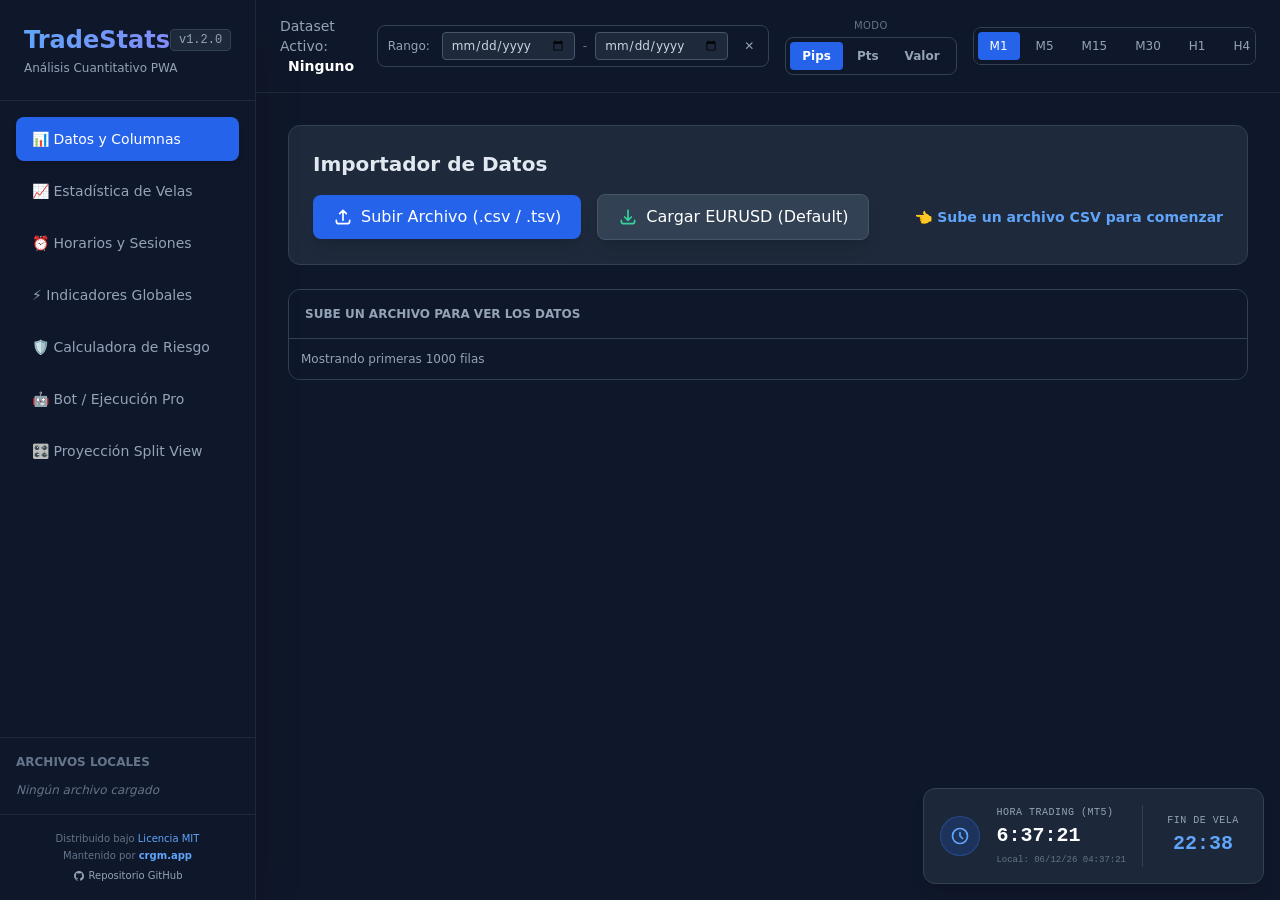
==== index.html @ 065f72a9 "fixing error for install pwa" ====
<!DOCTYPE html>
<html lang="es">

<head>
    <meta charset="UTF-8">
    <meta name="viewport" content="width=device-width, initial-scale=1.0">
    <title>TradeStats Offline Pro</title>
    <!-- Referencias nativas para PWA (para cuando lo alojes en tu servidor) -->
    <link rel="manifest" href="manifest.json">
    <meta name="theme-color" content="#1e293b">

    <!-- Tailwind CSS -->
    <script src="tailwind.config.js?v=7"></script>
    <script src="tailwindcss.js?v=7"></script>
    <link rel="stylesheet" href="style.css">
</head>

<body class="bg-slate-900 text-slate-200 font-sans h-screen flex overflow-hidden">

    <!-- OVERLAY DE CARGA -->
    <div id="loader"
        class="fixed inset-0 bg-slate-900/80 z-50 flex flex-col items-center justify-center backdrop-blur-sm">
        <div class="w-16 h-16 border-4 border-blue-500 border-t-transparent rounded-full animate-spin"></div>
        <p class="mt-4 text-xl font-semibold text-blue-400" id="loader-text">Procesando datos...</p>
    </div>

    <!-- SIDEBAR -->
    <aside class="w-64 bg-slate-850 border-r border-slate-800 flex flex-col hidden md:flex z-20 shadow-2xl">
        <div class="p-6 border-b border-slate-800">
            <div class="flex justify-between items-center">
                <h1
                    class="text-2xl font-bold bg-clip-text text-transparent bg-gradient-to-r from-blue-400 to-indigo-400">
                    TradeStats</h1>
                <span id="app-version-label"
                    class="text-xs font-mono bg-slate-800 text-slate-400 px-2 py-0.5 rounded border border-slate-700 shadow-inner cursor-pointer select-none">v1.2.0</span>
            </div>
            <p class="text-xs text-slate-400 mt-1">Análisis Cuantitativo PWA</p>
            <button id="btn-update-app"
                class="hidden mt-3 w-full bg-emerald-600 hover:bg-emerald-500 text-white text-xs font-bold py-2 px-4 rounded shadow-lg transition-all animate-pulse">
                ✨ ¡Nueva versión disponible! Actualizar
            </button>
        </div>
        <nav class="flex-1 p-4 space-y-2 overflow-y-auto" id="nav-tabs">
            <button data-target="tab-datos"
                class="nav-btn w-full flex items-center gap-3 px-4 py-3 rounded-lg text-sm font-medium transition-all bg-blue-600 text-white shadow-md">
                📊 Datos y Columnas
            </button>
            <button data-target="tab-velas"
                class="nav-btn w-full flex items-center gap-3 px-4 py-3 rounded-lg text-sm font-medium transition-all text-slate-400 hover:bg-slate-800 hover:text-slate-200">
                📈 Estadística de Velas
            </button>
            <button data-target="tab-horarios"
                class="nav-btn w-full flex items-center gap-3 px-4 py-3 rounded-lg text-sm font-medium transition-all text-slate-400 hover:bg-slate-800 hover:text-slate-200">
                ⏰ Horarios y Sesiones
            </button>
            <button data-target="tab-indicadores"
                class="nav-btn w-full flex items-center gap-3 px-4 py-3 rounded-lg text-sm font-medium transition-all text-slate-400 hover:bg-slate-800 hover:text-slate-200">
                ⚡ Indicadores Globales
            </button>
            <button data-target="tab-riesgo"
                class="nav-btn w-full flex items-center gap-3 px-4 py-3 rounded-lg text-sm font-medium transition-all text-slate-400 hover:bg-slate-800 hover:text-slate-200">
                🛡️ Calculadora de Riesgo
            </button>
            <button data-target="tab-bot"
                class="nav-btn w-full flex items-center gap-3 px-4 py-3 rounded-lg text-sm font-medium transition-all text-slate-400 hover:bg-slate-800 hover:text-slate-200">
                🤖 Bot / Ejecución Pro
            </button>
            <button data-target="tab-split"
                class="nav-btn w-full flex items-center gap-3 px-4 py-3 rounded-lg text-sm font-medium transition-all text-slate-400 hover:bg-slate-800 hover:text-slate-200">
                🎛️ Proyección Split View
            </button>
        </nav>

        <!-- Archivos Guardados (IndexedDB) -->
        <div class="p-4 border-t border-slate-800">
            <h3 class="text-xs uppercase text-slate-500 font-bold mb-3">Archivos Locales</h3>
            <ul id="saved-files-list" class="space-y-2 text-sm max-h-32 overflow-y-auto">
                <li class="text-slate-500 italic text-xs">Ningún archivo cargado</li>
            </ul>
        </div>
        
        <!-- Footer / Licencia -->
        <div class="p-4 border-t border-slate-800 text-[10px] text-slate-500 text-center leading-relaxed mt-auto">
            <p>Distribuido bajo <a href="#" onclick="document.getElementById('license-modal').classList.remove('hidden')" class="text-blue-400 hover:underline">Licencia MIT</a></p>
            <p>Mantenido por <a href="https://crgm.app" target="_blank" class="text-blue-400 font-semibold hover:underline">crgm.app</a></p>
            <p class="mt-1"><a href="https://github.com/robindanilo2218/trd_crgm" target="_blank" class="text-slate-400 hover:text-white flex items-center justify-center gap-1 transition-colors"><svg class="w-3 h-3" fill="currentColor" viewBox="0 0 24 24"><path fill-rule="evenodd" d="M12 2C6.477 2 2 6.484 2 12.017c0 4.425 2.865 8.18 6.839 9.504.5.092.682-.217.682-.483 0-.237-.008-.868-.013-1.703-2.782.605-3.369-1.343-3.369-1.343-.454-1.158-1.11-1.466-1.11-1.466-.908-.62.069-.608.069-.608 1.003.07 1.531 1.032 1.531 1.032.892 1.53 2.341 1.088 2.91.832.092-.647.35-1.088.636-1.338-2.22-.253-4.555-1.113-4.555-4.951 0-1.093.39-1.988 1.029-2.688-.103-.253-.446-1.272.098-2.65 0 0 .84-.27 2.75 1.026A9.564 9.564 0 0112 6.844c.85.004 1.705.115 2.504.337 1.909-1.296 2.747-1.027 2.747-1.027.546 1.379.202 2.398.1 2.651.64.7 1.028 1.595 1.028 2.688 0 3.848-2.339 4.695-4.566 4.943.359.309.678.92.678 1.855 0 1.338-.012 2.419-.012 2.747 0 .268.18.58.688.482A10.019 10.019 0 0022 12.017C22 6.484 17.522 2 12 2z" clip-rule="evenodd"></path></svg> Repositorio GitHub</a></p>
        </div>
    </aside>

    <!-- ÁREA PRINCIPAL -->
    <main class="flex-1 flex flex-col h-full overflow-hidden relative">

        <!-- HEADER (Filtro Global) -->
        <header
            class="bg-slate-850 border-b border-slate-800 px-6 py-4 flex flex-col sm:flex-row justify-between items-center gap-4 z-10">
            <div class="flex items-center gap-4 w-full sm:w-auto">
                <!-- Botón Menú Móvil -->
                <button class="md:hidden text-slate-400 hover:text-white"
                    onclick="document.querySelector('aside').classList.toggle('hidden')">
                    <svg class="w-6 h-6" fill="none" stroke="currentColor" viewBox="0 0 24 24">
                        <path stroke-linecap="round" stroke-linejoin="round" stroke-width="2"
                            d="M4 6h16M4 12h16M4 18h16"></path>
                    </svg>
                </button>
                <div class="text-sm">
                    <span class="text-slate-400">Dataset Activo:</span>
                    <span id="active-dataset-name" class="font-bold text-white ml-2">Ninguno</span>
                </div>
            </div>

            <!-- Date Range Filter & Availability Container -->
            <div class="flex flex-col items-end gap-1 w-full sm:w-auto">
                <div
                    class="flex items-center gap-2 text-xs bg-slate-900 p-1.5 rounded-lg border border-slate-700 w-full sm:w-auto overflow-x-auto">
                    <span class="text-slate-400 px-1 hidden lg:inline">Rango:</span>
                    <input type="date" id="date-start"
                        class="bg-slate-800 border border-slate-600 rounded text-slate-300 px-2 py-1 outline-none focus:border-blue-500">
                    <span class="text-slate-500">-</span>
                    <input type="date" id="date-end"
                        class="bg-slate-800 border border-slate-600 rounded text-slate-300 px-2 py-1 outline-none focus:border-blue-500">
                    <button id="btn-date-clear" class="text-slate-400 hover:text-red-400 px-2 transition-colors"
                        title="Limpiar filtro">✕</button>
                </div>
                <div id="data-availability" class="text-[10px] text-slate-500 hidden">
                    Datos: <span id="data-avail-start" class="font-medium text-slate-400">...</span> al <span
                        id="data-avail-end" class="font-medium text-slate-400">...</span>
                </div>
            </div>

            <!-- Display Mode Selector -->
            <div class="flex flex-col items-center gap-1">
                <span class="text-[10px] text-slate-500 uppercase tracking-wider">Modo</span>
                <div class="flex gap-0.5 bg-slate-900 p-1 rounded-lg border border-slate-700" id="display-mode-group">
                    <button id="mode-pips"
                        class="display-mode-btn px-3 py-1.5 rounded text-xs font-bold bg-blue-600 text-white transition-all"
                        data-mode="pips" title="Pips (movimiento estándar)">Pips</button>
                    <button id="mode-points"
                        class="display-mode-btn px-3 py-1.5 rounded text-xs font-bold text-slate-400 hover:text-white hover:bg-slate-800 transition-all"
                        data-mode="points" title="Puntos (1/10 de pip)">Pts</button>
                    <button id="mode-value"
                        class="display-mode-btn px-3 py-1.5 rounded text-xs font-bold text-slate-400 hover:text-white hover:bg-slate-800 transition-all"
                        data-mode="value" title="Valor de precio real (0.00000)">Valor</button>
                </div>
            </div>

            <div class="flex gap-1 bg-slate-900 p-1 rounded-lg border border-slate-700 overflow-x-auto max-w-full">
                <button class="time-filter-btn px-3 py-1.5 rounded text-xs font-medium bg-blue-600 text-white shrink-0"
                    data-tf="M1">M1</button>
                <button
                    class="time-filter-btn px-3 py-1.5 rounded text-xs font-medium text-slate-400 hover:text-white hover:bg-slate-800 shrink-0"
                    data-tf="M5">M5</button>
                <button
                    class="time-filter-btn px-3 py-1.5 rounded text-xs font-medium text-slate-400 hover:text-white hover:bg-slate-800 shrink-0"
                    data-tf="M15">M15</button>
                <button
                    class="time-filter-btn px-3 py-1.5 rounded text-xs font-medium text-slate-400 hover:text-white hover:bg-slate-800 shrink-0"
                    data-tf="M30">M30</button>
                <button
                    class="time-filter-btn px-3 py-1.5 rounded text-xs font-medium text-slate-400 hover:text-white hover:bg-slate-800 shrink-0"
                    data-tf="H1">H1</button>
                <button
                    class="time-filter-btn px-3 py-1.5 rounded text-xs font-medium text-slate-400 hover:text-white hover:bg-slate-800 shrink-0"
                    data-tf="H4">H4</button>
                <button
                    class="time-filter-btn px-3 py-1.5 rounded text-xs font-medium text-slate-400 hover:text-white hover:bg-slate-800 shrink-0"
                    data-tf="H6">H6</button>
                <button
                    class="time-filter-btn px-3 py-1.5 rounded text-xs font-medium text-slate-400 hover:text-white hover:bg-slate-800 shrink-0"
                    data-tf="H12">H12</button>
                <button
                    class="time-filter-btn px-3 py-1.5 rounded text-xs font-medium text-slate-400 hover:text-white hover:bg-slate-800 shrink-0"
                    data-tf="D1">D1</button>
                <button
                    class="time-filter-btn px-3 py-1.5 rounded text-xs font-medium text-slate-400 hover:text-white hover:bg-slate-800 shrink-0"
                    data-tf="W1">W1</button>
                <button
                    class="time-filter-btn px-3 py-1.5 rounded text-xs font-medium text-slate-400 hover:text-white hover:bg-slate-800 shrink-0"
                    data-tf="MN">MN</button>
                <button
                    class="time-filter-btn px-3 py-1.5 rounded text-xs font-medium text-slate-400 hover:text-white hover:bg-slate-800 shrink-0"
                    data-tf="Y1">1A</button>
                <button
                    class="time-filter-btn px-3 py-1.5 rounded text-xs font-medium text-slate-400 hover:text-white hover:bg-slate-800 shrink-0"
                    data-tf="ALL">TODO</button>
            </div>
        </header>

        <!-- PESTAÑAS (Contenido) -->
        <div class="flex-1 overflow-y-auto p-4 md:p-8 relative">

            <!-- Pestaña 1: DATOS Y COLUMNAS -->
            <div id="tab-datos" class="tab-content active h-full flex flex-col">
                <div class="bg-slate-800 border border-slate-700 rounded-xl p-6 mb-6 shrink-0">
                    <h2 class="text-xl font-bold mb-4">Importador de Datos</h2>
                    <div class="flex flex-wrap gap-4 items-center">
                        <label
                            class="bg-blue-600 hover:bg-blue-500 text-white px-5 py-2.5 rounded-lg cursor-pointer transition shadow-lg font-medium flex items-center gap-2">
                            <svg class="w-5 h-5" fill="none" stroke="currentColor" viewBox="0 0 24 24">
                                <path stroke-linecap="round" stroke-linejoin="round" stroke-width="2"
                                    d="M4 16v1a3 3 0 003 3h10a3 3 0 003-3v-1m-4-8l-4-4m0 0L8 8m4-4v12"></path>
                            </svg>
                            Subir Archivo (.csv / .tsv)
                            <input type="file" id="file-input" accept=".csv,.tsv,.txt" class="hidden">
                        </label>
                        <button id="btn-load-default"
                            class="bg-slate-700 hover:bg-slate-600 border border-slate-600 text-white px-5 py-2.5 rounded-lg cursor-pointer transition shadow-lg font-medium flex items-center gap-2">
                            <svg class="w-5 h-5 text-emerald-400" fill="none" stroke="currentColor" viewBox="0 0 24 24">
                                <path stroke-linecap="round" stroke-linejoin="round" stroke-width="2" d="M4 16v1a3 3 0 003 3h10a3 3 0 003-3v-1m-4-4l-4 4m0 0l-4-4m4 4V4"></path>
                            </svg>
                            Cargar EURUSD (Default)
                        </button>
                        <button id="btn-add-calc"
                            class="bg-indigo-600 hover:bg-indigo-500 text-white px-5 py-2.5 rounded-lg font-medium hidden">
                            + Agregar Columna Calculada
                        </button>
                        <p class="text-sm font-semibold text-blue-400 ml-auto animate-pulse" id="data-status">👈 Sube un
                            archivo CSV para comenzar</p>
                    </div>
                </div>

                <!-- Tabla de Datos -->
                <div class="flex-1 bg-slate-800 border border-slate-700 rounded-xl overflow-hidden flex flex-col">
                    <div class="overflow-auto flex-1 p-0">
                        <table class="w-full text-left text-sm text-slate-300 whitespace-nowrap" id="data-table">
                            <thead class="text-xs uppercase bg-slate-900 text-slate-400 sticky top-0 shadow-md z-10"
                                id="table-head">
                                <tr>
                                    <th class="p-4">Sube un archivo para ver los datos</th>
                                </tr>
                            </thead>
                            <tbody id="table-body" class="divide-y divide-slate-700/50">
                                <!-- Filas dinámicas -->
                            </tbody>
                        </table>
                    </div>
                    <div
                        class="bg-slate-900 border-t border-slate-700 p-3 flex justify-between items-center text-xs text-slate-400">
                        <span id="pagination-info">Mostrando primeras 1000 filas</span>
                    </div>
                </div>
            </div>

            <!-- Pestaña 2: ESTADÍSTICA DE VELAS -->
            <div id="tab-velas" class="tab-content">
                <div class="grid grid-cols-1 lg:grid-cols-2 gap-6" id="velas-container">
                    <!-- Renderizado desde JS -->
                </div>
            </div>

            <!-- Pestaña 3: HORARIOS -->
            <div id="tab-horarios" class="tab-content">
                <div class="bg-slate-800 rounded-xl border border-slate-700 shadow-lg p-6">
                    <h3 class="text-lg font-bold text-white mb-2">Comportamiento por Horario del Día</h3>
                    <p class="text-sm text-slate-400 mb-6">Estadística completa de los movimientos (en pips) agrupada
                        por horas de cotización.</p>
                    <div class="overflow-x-auto rounded-lg border border-slate-700">
                        <table class="w-full text-left text-sm text-slate-300 whitespace-nowrap">
                            <thead class="text-xs uppercase bg-slate-900 text-slate-400">
                                <tr>
                                    <th class="px-4 py-3">Hora</th>
                                    <th class="px-4 py-3">Promedio</th>
                                    <th class="px-4 py-3">Moda</th>
                                    <th class="px-4 py-3">Mínimo</th>
                                    <th class="px-4 py-3">Q1 (25%)</th>
                                    <th class="px-4 py-3">Mediana</th>
                                    <th class="px-4 py-3">Q3 (75%)</th>
                                    <th class="px-4 py-3">Máximo</th>
                                </tr>
                            </thead>
                            <tbody id="hours-body" class="divide-y divide-slate-700/50">
                                <!-- Filas JS -->
                            </tbody>
                        </table>
                    </div>
                </div>
            </div>

            <!-- Pestaña 4: INDICADORES -->
            <div id="tab-indicadores" class="tab-content">
                <div class="flex flex-wrap gap-4 mb-6 bg-slate-800 p-4 rounded-xl border border-slate-700">
                    <div>
                        <label class="text-xs text-slate-400 block mb-1">Período RSI</label>
                        <input type="number" id="input-rsi" value="14"
                            class="bg-slate-900 border border-slate-600 rounded px-3 py-1.5 text-white w-24">
                    </div>
                    <div>
                        <label class="text-xs text-slate-400 block mb-1">Período ATR</label>
                        <input type="number" id="input-atr" value="14"
                            class="bg-slate-900 border border-slate-600 rounded px-3 py-1.5 text-white w-24">
                    </div>
                    <div class="flex items-end">
                        <button id="btn-recalc-ind"
                            class="bg-blue-600 hover:bg-blue-500 text-white px-4 py-1.5 rounded">Recalcular</button>
                    </div>
                </div>

                <div class="grid grid-cols-1 md:grid-cols-3 gap-6" id="indicadores-container">
                    <!-- Renderizado desde JS -->
                </div>
            </div>

            <!-- Pestaña 5: CALCULADORA -->
            <div id="tab-riesgo" class="tab-content">
                <div class="bg-slate-800 rounded-xl border border-slate-700 p-6">
                    <h3 class="text-xl font-bold text-white mb-2">Calculadora de Riesgo</h3>
                    <p class="text-sm text-slate-400 mb-5">
                        Fórmula base: <span class="font-mono text-blue-300">Pérdida = Lotes × SL (pips) ×
                            Valor/pip</span>
                    </p>

                    <!-- Parámetros base -->
                    <div
                        class="grid grid-cols-2 lg:grid-cols-4 gap-4 mb-5 p-4 bg-slate-900 rounded-xl border border-slate-700">
                        <div>
                            <label class="block text-xs text-slate-400 mb-1">💰 Capital ($)</label>
                            <input type="number" id="risk-balance" value="1000"
                                class="w-full bg-slate-800 border border-slate-600 rounded-lg px-3 py-2 text-white text-sm focus:border-blue-500 outline-none transition-colors">
                        </div>
                        <div>
                            <label class="block text-xs text-slate-400 mb-1">⚠️ Riesgo (%)</label>
                            <input type="number" id="risk-percent" value="1" step="0.1" min="0.01"
                                class="w-full bg-slate-800 border border-slate-600 rounded-lg px-3 py-2 text-white text-sm focus:border-blue-500 outline-none transition-colors">
                        </div>
                        <div>
                            <label class="block text-xs text-slate-400 mb-1">💲 Valor Pip / Lote ($)
                                <span class="text-slate-600 ml-1 cursor-help"
                                    title="EURUSD ≈ $10. Ajusta según broker.">ⓘ</span>
                            </label>
                            <input type="number" id="risk-pip-value" value="10" step="0.01" min="0.001"
                                class="w-full bg-slate-800 border border-slate-600 rounded-lg px-3 py-2 text-white text-sm focus:border-blue-500 outline-none transition-colors">
                        </div>
                        <div>
                            <label class="block text-xs text-slate-400 mb-1">⚖️ Apalancamiento
                                <span class="text-slate-600 ml-1 cursor-help"
                                    title="Ejemplo: 100 para 1:100. Se usa para estimar el margen requerido asumiendo 1 Lote = 100k unid.">ⓘ</span>
                            </label>
                            <div class="flex items-center">
                                <span
                                    class="bg-slate-800 border border-slate-600 border-r-0 rounded-l-lg px-3 py-2 text-slate-400 text-sm">1:</span>
                                <input type="number" id="risk-leverage" value="100" step="1" min="1"
                                    class="w-full bg-slate-800 border border-slate-600 rounded-r-lg px-3 py-2 text-white text-sm focus:border-blue-500 outline-none transition-colors">
                            </div>
                        </div>
                    </div>

                    <!-- Dinero en riesgo -->
                    <div
                        class="mb-5 p-4 bg-red-950/40 border border-red-800/50 rounded-xl flex items-center justify-between">
                        <div>
                            <div class="text-xs text-slate-400 mb-1">Dinero en Riesgo</div>
                            <div class="text-3xl font-bold text-red-400 font-mono" id="risk-money">$10.00</div>
                        </div>
                        <div class="text-right text-xs text-slate-500">
                            <div>Capital × Riesgo%</div>
                            <div id="risk-formula-hint" class="font-mono text-slate-600 mt-1">1000 × 1% = $10</div>
                        </div>
                    </div>

                    <!-- Toggle de modo de cálculo -->
                    <div class="flex mb-6 bg-slate-900 p-1 rounded-lg border border-slate-700 w-fit gap-0.5">
                        <button id="calc-mode-sl-to-lots"
                            class="calc-mode-btn px-4 py-2 rounded text-sm font-semibold bg-blue-600 text-white transition-all">
                            📐 SL → Lotaje
                        </button>
                        <button id="calc-mode-lots-to-sl"
                            class="calc-mode-btn px-4 py-2 rounded text-sm font-semibold text-slate-400 hover:text-white hover:bg-slate-800 transition-all">
                            🔁 Lotaje → SL Máximo
                        </button>
                    </div>

                    <div class="grid grid-cols-1 md:grid-cols-2 gap-8">
                        <!-- Columna izquierda: entradas -->
                        <div class="space-y-5">

                            <!-- MODO A: SL → Lotes -->
                            <div id="calc-panel-sl-to-lots">
                                <div class="mb-4">
                                    <label class="block text-sm text-slate-400 mb-1">Estrategia de Stop Loss</label>
                                    <select id="risk-strategy"
                                        class="w-full bg-slate-900 border border-slate-600 rounded-lg px-4 py-2 text-white outline-none focus:border-blue-500 transition-colors text-sm">
                                        <option value="vela">Basado en una Vela Específica</option>
                                        <option value="manual">Entrada Manual</option>
                                        <optgroup label="Datos Globales (Estadística de Velas)">
                                            <option value="pos_q1">Q1 (25%) Alcista</option>
                                            <option value="pos_q2">Mediana Alcista</option>
                                            <option value="pos_q3">Q3 (75%) Alcista</option>
                                            <option value="neg_q1">Q1 (25%) Bajista</option>
                                            <option value="neg_q2">Mediana Bajista</option>
                                            <option value="neg_q3">Q3 (75%) Bajista</option>
                                        </optgroup>
                                        <optgroup label="Indicadores">
                                            <option value="atr">Volatilidad General (ATR Actual)</option>
                                        </optgroup>
                                    </select>
                                </div>

                                <!-- Slider de vela -->
                                <div id="slider-container" class="mb-4">
                                    <label class="block text-sm text-slate-400 mb-1">Seleccionar Vela Histórica
                                        (Índice)</label>
                                    <input type="range" id="risk-candle-idx" min="0" max="0" value="0"
                                        class="w-full accent-blue-500">
                                    <div class="text-xs text-slate-500 flex justify-between mt-1">
                                        <span>Más antigua</span>
                                        <span id="risk-candle-label">Vela #0</span>
                                    </div>
                                </div>

                                <div>
                                    <label class="block text-sm text-slate-400 mb-1">Stop Loss (<span
                                            id="sl-mode-label">Pips</span>)</label>
                                    <input type="number" id="risk-sl" value="0" step="0.1"
                                        class="w-full bg-slate-900 border border-slate-600 rounded-lg px-4 py-2 text-blue-400 font-mono text-lg focus:border-blue-500 outline-none transition-colors">
                                    <p class="text-xs text-slate-500 mt-1" id="sl-pips-equiv"></p>
                                </div>
                            </div>

                            <!-- MODO B: Lotes → SL máximo -->
                            <div id="calc-panel-lots-to-sl" class="hidden">
                                <label class="block text-sm text-slate-400 mb-1">Lotaje a Operar</label>
                                <input type="number" id="risk-lots-input" value="1.00" step="0.01" min="0.001"
                                    class="w-full bg-slate-900 border border-slate-600 rounded-lg px-4 py-2 text-green-400 font-mono text-lg focus:border-blue-500 outline-none transition-colors">
                                <p class="text-xs text-slate-500 mt-1">Ingresa el lotaje deseado → se calculará cuántos
                                    pips de SL puedes permitirte.</p>
                            </div>
                        </div>

                        <!-- Columna derecha: resultado -->
                        <div
                            class="bg-slate-900 rounded-xl p-6 border border-slate-700 flex flex-col justify-center gap-5">

                            <!-- RESULTADO A: Lotaje -->
                            <div id="result-lots-panel" class="text-center">
                                <div class="text-xs text-slate-500 uppercase tracking-wider mb-1">Lotaje a Operar</div>
                                <div class="text-6xl font-black text-green-400 drop-shadow-[0_0_20px_rgba(74,222,128,0.3)] font-mono"
                                    id="risk-lots">0.00</div>
                                <p class="text-xs text-slate-500 mt-2" id="risk-lots-hint"></p>
                            </div>

                            <!-- RESULTADO B: SL máximo -->
                            <div id="result-sl-panel" class="text-center hidden">
                                <div class="text-xs text-slate-500 uppercase tracking-wider mb-1">SL Máximo Permitido
                                </div>
                                <div class="text-5xl font-black text-blue-400 drop-shadow-[0_0_20px_rgba(96,165,250,0.3)] font-mono"
                                    id="risk-max-sl">0.0</div>
                                <div class="text-sm text-slate-500 mt-1" id="risk-max-sl-unit">pips</div>
                                <p class="text-xs text-slate-600 mt-2" id="risk-max-sl-hint"></p>
                            </div>

                            <!-- Proyección de Take Profit / Ratio RR -->
                            <div class="border-t border-slate-700 pt-5">
                                <h4 class="text-slate-300 font-semibold mb-3 text-sm flex items-center gap-2">
                                    <svg class="w-4 h-4 text-emerald-400" fill="none" stroke="currentColor"
                                        viewBox="0 0 24 24">
                                        <path stroke-linecap="round" stroke-linejoin="round" stroke-width="2"
                                            d="M13 7h8m0 0v8m0-8l-8 8-4-4-6 6"></path>
                                    </svg>
                                    Proyección de Beneficio (Take Profit)
                                </h4>
                                <div class="grid grid-cols-2 gap-4 mb-4">
                                    <div>
                                        <label class="block text-xs text-slate-400 mb-1">Ratio (R:R)</label>
                                        <div class="flex items-center">
                                            <span
                                                class="bg-slate-800 border border-slate-600 border-r-0 rounded-l-lg px-2 py-1.5 text-slate-400 text-sm">1:</span>
                                            <input type="number" id="risk-rr-input" value="2" step="0.1" min="0.1"
                                                class="w-full bg-slate-900 border border-slate-600 rounded-r-lg px-2 py-1.5 text-emerald-400 font-mono text-sm focus:border-emerald-500 outline-none transition-colors">
                                        </div>
                                    </div>
                                    <div>
                                        <label class="block text-xs text-slate-400 mb-1">Take Profit (<span
                                                id="tp-mode-label">Pips</span>)</label>
                                        <input type="number" id="risk-tp-input" value="0" step="0.1" min="0.1"
                                            class="w-full bg-slate-900 border border-slate-600 rounded-lg px-3 py-1.5 text-emerald-400 font-mono text-sm focus:border-emerald-500 outline-none transition-colors">
                                    </div>
                                </div>
                                <div class="bg-emerald-950/30 border border-emerald-800/30 rounded-lg p-3 text-center">
                                    <div class="text-xs text-slate-500 mb-1">Beneficio Proyectado ($)</div>
                                    <div class="text-2xl font-bold text-emerald-400 font-mono" id="risk-profit-money">
                                        $0.00</div>
                                </div>
                            </div>

                            <!-- Verificación -->
                            <div class="border-t border-slate-700 pt-4 space-y-2 text-sm">
                                <div class="flex justify-between text-slate-400">
                                    <span>Pérdida si toca SL:</span>
                                    <span class="font-mono text-red-400" id="verify-loss">$0.00</span>
                                </div>
                                <div class="flex justify-between text-slate-400">
                                    <span>Margen requerido (aprox):</span>
                                    <span class="font-mono text-yellow-400" id="verify-margin">$0.00</span>
                                </div>
                                <div class="flex justify-between text-slate-400">
                                    <span>% de pérdida sobre capital:</span>
                                    <span class="font-mono" id="verify-pct">0.00%</span>
                                </div>
                                <div class="text-xs font-mono bg-slate-800 rounded p-2 text-slate-500 mt-2 leading-relaxed"
                                    id="verify-formula">
                                    Lotes × SL × Valor/pip = Pérdida
                                </div>
                            </div>
                        </div>
                    </div>
                </div>
            </div>

            <!-- Pestaña 6: BOT / EJECUCIÓN PRO -->
            <div id="tab-bot" class="tab-content">
                <div class="bg-slate-800 rounded-xl border border-slate-700 p-6">
                    <h3 class="text-xl font-bold text-white mb-2">Terminal de Ejecución Pro</h3>
                    <p class="text-sm text-slate-400 mb-5">
                        Ejecuta operaciones utilizando los parámetros exactos calculados en la Calculadora de Riesgo.
                    </p>

                    <div
                        class="bg-slate-900 border border-slate-700 rounded-xl p-6 mb-6 flex flex-col lg:flex-row gap-6 items-center justify-between">
                        <div class="grid grid-cols-2 lg:grid-cols-5 gap-4 w-full">
                            <div>
                                <div class="text-xs text-slate-400 uppercase tracking-wider mb-1">Activo</div>
                                <div class="text-xl font-bold text-white">EUR/USD</div>
                            </div>
                            <div>
                                <div class="text-xs text-slate-400 uppercase tracking-wider mb-1">Lotes a Abrir</div>
                                <div class="text-xl font-bold text-blue-400 font-mono" id="bot-display-lots">0.00</div>
                            </div>
                            <div>
                                <div class="text-xs text-slate-400 uppercase tracking-wider mb-1">Stop Loss</div>
                                <div class="text-xl text-red-400 font-mono" id="bot-display-sl">0.0 <span
                                        class="text-xs text-slate-500">pips</span></div>
                            </div>
                            <div>
                                <div class="text-xs text-slate-400 uppercase tracking-wider mb-1">Take Profit</div>
                                <div class="text-xl text-emerald-400 font-mono" id="bot-display-tp">0.0 <span
                                        class="text-xs text-slate-500">pips</span></div>
                            </div>
                            <div>
                                <div class="text-xs text-slate-400 uppercase tracking-wider mb-1">Precio Ejecución</div>
                                <input type="number" id="bot-precio-actual" step="0.00001"
                                    class="w-full bg-slate-800 border border-slate-600 rounded px-2 py-1 text-white font-mono text-lg focus:border-blue-500 outline-none transition-colors">
                            </div>
                        </div>
                        <div class="flex flex-col gap-2 w-full lg:w-auto shrink-0">
                            <button id="btnEjecutarBotBuy"
                                class="bg-emerald-600 hover:bg-emerald-500 text-white font-bold py-3 px-6 rounded-lg shadow-lg transition-colors whitespace-nowrap flex items-center justify-center gap-2">
                                <svg class="w-5 h-5" fill="none" stroke="currentColor" viewBox="0 0 24 24">
                                    <path stroke-linecap="round" stroke-linejoin="round" stroke-width="2"
                                        d="M5 10l7-7m0 0l7 7m-7-7v18"></path>
                                </svg>
                                COMPRA (Buy)
                            </button>
                            <button id="btnEjecutarBotSell"
                                class="bg-red-600 hover:bg-red-500 text-white font-bold py-3 px-6 rounded-lg shadow-lg transition-colors whitespace-nowrap flex items-center justify-center gap-2">
                                <svg class="w-5 h-5" fill="none" stroke="currentColor" viewBox="0 0 24 24">
                                    <path stroke-linecap="round" stroke-linejoin="round" stroke-width="2"
                                        d="M19 14l-7 7m0 0l-7-7m7 7V3"></path>
                                </svg>
                                VENTA (Sell)
                            </button>
                        </div>
                    </div>

                    <!-- Terminal -->
                    <div class="bg-black/90 rounded-xl border border-slate-700 p-4 font-mono text-sm h-72 overflow-y-auto"
                        id="bot-consola">
                        <div class="text-slate-500 mb-3">TradeStats Algo Engine v1.0. Conectando... Listo para recibir
                            órdenes.</div>
                    </div>
                </div>
            </div>

            <!-- Pestaña 7: SPLIT VIEW PROYECCIÓN -->
            <div id="tab-split" class="tab-content hidden">
                <div class="flex flex-col h-full gap-4 relative">
                    <!-- Control Bar -->
                    <div
                        class="bg-slate-800 border border-slate-700 rounded-xl p-4 flex flex-wrap items-center justify-center gap-4 z-10 shrink-0">
                        <label for="split-exec-price" class="text-slate-400 text-sm font-medium">Precio base o
                            apertura:</label>
                        <input type="number" id="split-exec-price" step="0.00001" placeholder="Ej. 1.08500"
                            class="bg-slate-900 border border-slate-600 rounded px-3 py-2 text-white font-mono w-32 focus:border-blue-500 outline-none transition-colors">

                        <label for="split-metric" class="text-slate-400 text-sm font-medium ml-2">Métrica:</label>
                        <select id="split-metric"
                            class="bg-slate-900 border border-slate-600 rounded px-2 py-2 text-white text-sm outline-none focus:border-blue-500">
                            <option value="close">Cierre Neto (Open a Close)</option>
                            <option value="max_excursion">A Favor (Open a High / Low)</option>
                            <option value="drawdown">En Contra / Drawdown</option>
                            <option value="close_wicks">Mechas (Close a High / Low)</option>
                        </select>

                        <label for="split-stat" class="text-slate-400 text-sm font-medium ml-2">Base Est.:</label>
                        <select id="split-stat"
                            class="bg-slate-900 border border-slate-600 rounded px-2 py-2 text-white text-sm outline-none focus:border-blue-500">
                            <option value="q1">Q1 (Conservador)</option>
                            <option value="q2">Q2 (Mediana)</option>
                            <option value="avg">Promedio</option>
                            <option value="q3" selected>Q3 (Estándar)</option>
                            <option value="max">Max Extremo</option>
                        </select>

                        <label for="split-group" class="text-slate-400 text-sm font-medium ml-2">Agrupar por:</label>
                        <select id="split-group"
                            class="bg-slate-900 border border-slate-600 rounded px-2 py-2 text-white text-sm outline-none focus:border-blue-500">
                            <option value="hour">Hora del Día</option>
                            <option value="day">Día de la Semana</option>
                            <option value="month">Mes del Año</option>
                        </select>

                        <button id="btn-calc-split"
                            class="bg-blue-600 hover:bg-blue-500 text-white font-bold py-2 px-4 rounded transition-colors shadow flex items-center gap-2">
                            <svg class="w-4 h-4" fill="none" stroke="currentColor" viewBox="0 0 24 24">
                                <path stroke-linecap="round" stroke-linejoin="round" stroke-width="2"
                                    d="M4 4v5h.582m15.356 2A8.001 8.001 0 004.582 9m0 0H9m11 11v-5h-.581m0 0a8.003 8.003 0 01-15.357-2m15.357 2H15">
                                </path>
                            </svg>
                            Calcular Proyección
                        </button>
                    </div>

                    <!-- Split Container -->
                    <div class="flex flex-col md:flex-row gap-4 flex-1 min-h-0">
                        <!-- Panel Buy -->
                        <div
                            class="flex-1 bg-gradient-to-b from-emerald-900/20 to-slate-800 border-t-4 border-emerald-500 rounded-xl p-5 overflow-y-auto border border-slate-700">
                            <h2
                                class="text-emerald-400 font-bold text-lg uppercase tracking-wider mb-4 flex items-center gap-2">
                                <svg class="w-5 h-5" fill="none" stroke="currentColor" viewBox="0 0 24 24">
                                    <path stroke-linecap="round" stroke-linejoin="round" stroke-width="2"
                                        d="M5 10l7-7m0 0l7 7m-7-7v18"></path>
                                </svg>
                                Escenario BUY (Alcista)
                            </h2>
                            <div class="grid grid-cols-1 xl:grid-cols-3 gap-3 mb-6" id="split-buy-stats">
                                <div class="bg-white/5 p-4 rounded-lg text-center border border-white/5">
                                    <span class="block text-xs text-slate-400 mb-1">Esperando datos...</span>
                                    <strong class="text-xl text-white">-</strong>
                                </div>
                            </div>
                            <h3 class="text-sm text-slate-400 mb-3 border-b border-slate-700/50 pb-2">Cuartiles Anidados
                                de Mejores Horas (Análisis Q3)</h3>
                            <div class="flex flex-wrap gap-1 mt-2" id="split-buy-hours">
                            </div>
                        </div>

                        <!-- Panel Sell -->
                        <div
                            class="flex-1 bg-gradient-to-t from-slate-800 to-red-900/20 border-t-4 border-red-500 rounded-xl p-5 overflow-y-auto border border-slate-700">
                            <h2
                                class="text-red-400 font-bold text-lg uppercase tracking-wider mb-4 flex items-center gap-2">
                                <svg class="w-5 h-5" fill="none" stroke="currentColor" viewBox="0 0 24 24">
                                    <path stroke-linecap="round" stroke-linejoin="round" stroke-width="2"
                                        d="M19 14l-7 7m0 0l-7-7m7 7V3"></path>
                                </svg>
                                Escenario SELL (Bajista)
                            </h2>
                            <div class="grid grid-cols-1 xl:grid-cols-3 gap-3 mb-6" id="split-sell-stats">
                                <div class="bg-white/5 p-4 rounded-lg text-center border border-white/5">
                                    <span class="block text-xs text-slate-400 mb-1">Esperando datos...</span>
                                    <strong class="text-xl text-white">-</strong>
                                </div>
                            </div>
                            <h3 class="text-sm text-slate-400 mb-3 border-b border-slate-700/50 pb-2">Cuartiles Anidados
                                de Mejores Horas (Análisis Q3)</h3>
                            <div class="flex flex-wrap gap-1 mt-2" id="split-sell-hours">
                            </div>
                        </div>
                    </div>
                </div>
            </div>

        </div>
    </main>

    <!-- Widget Flotante de Reloj -->
    <div id="floating-clock"
        class="fixed bottom-4 right-4 bg-slate-800/60 md:bg-slate-800/95 border border-slate-700/50 md:border-slate-700 backdrop-blur-md shadow-lg rounded-full md:rounded-xl p-2 md:p-4 flex items-center gap-2 md:gap-4 z-50 transition-all duration-300 cursor-pointer overflow-hidden max-w-[calc(100vw-2rem)] hover:bg-slate-700/80 md:hover:bg-slate-700 md:hover:scale-105">
        
        <!-- Icono siempre visible -->
        <div
            class="w-8 h-8 md:w-10 md:h-10 bg-blue-600/20 rounded-full flex items-center justify-center border border-blue-500/30 shrink-0">
            <svg class="w-4 h-4 md:w-5 md:h-5 text-blue-400" fill="none" stroke="currentColor" viewBox="0 0 24 24">
                <path stroke-linecap="round" stroke-linejoin="round" stroke-width="2"
                    d="M12 8v4l3 3m6-3a9 9 0 11-18 0 9 9 0 0118 0z"></path>
            </svg>
        </div>
        
        <!-- Vista minimalista en móvil (Visible por defecto, oculto en md o cuando está expandido) -->
        <div id="clock-mini" class="md:hidden pr-3 font-mono font-bold text-[11px] flex items-center gap-2 text-slate-300">
            <span id="mini-mt5" class="opacity-80">--:--</span>
            <span class="opacity-40">|</span>
            <span id="mini-left" class="text-blue-400">--:--</span>
        </div>

        <!-- Contenido detallado (Oculto en móvil por defecto, visible en md) -->
        <div id="clock-details" class="flex items-center gap-3 md:gap-4 hidden md:flex opacity-0 md:opacity-100 transition-opacity duration-300 pr-2">
            <div class="flex flex-col border-r border-slate-600/50 pr-3 md:pr-4">
                <div class="text-[9px] md:text-[10px] text-slate-400 font-mono tracking-wider mb-0.5 whitespace-nowrap">HORA TRADING (MT5)</div>
                <div id="clock-mt5-time" class="text-white font-mono font-bold text-lg md:text-xl leading-none">--:--:--</div>
                <div id="clock-local-time" class="text-[8px] md:text-[9px] text-slate-500 font-mono mt-1 whitespace-nowrap">Local: --/--/-- --:--</div>
            </div>
            <div class="flex flex-col pl-1 md:pl-2 min-w-[60px] md:min-w-[80px]">
                <div class="text-[9px] md:text-[10px] text-slate-400 font-mono tracking-wider mb-0.5 text-center whitespace-nowrap">FIN DE VELA</div>
                <div id="clock-time-left" class="text-blue-400 font-mono font-bold text-lg md:text-xl leading-none text-center">--:--
                </div>
            </div>
        </div>
    </div>

    <!-- MODAL LICENCIA MIT -->
    <div id="license-modal" class="fixed inset-0 bg-slate-900/80 z-[100] hidden flex items-center justify-center backdrop-blur-sm p-4">
        <div class="bg-slate-800 border border-slate-700 rounded-xl shadow-2xl max-w-2xl w-full flex flex-col max-h-[90vh]">
            <div class="p-5 border-b border-slate-700 flex justify-between items-center bg-slate-850 rounded-t-xl">
                <h3 class="text-lg font-bold text-white flex items-center gap-2">
                    <svg class="w-5 h-5 text-blue-400" fill="none" stroke="currentColor" viewBox="0 0 24 24"><path stroke-linecap="round" stroke-linejoin="round" stroke-width="2" d="M9 12h6m-6 4h6m2 5H7a2 2 0 01-2-2V5a2 2 0 012-2h5.586a1 1 0 01.707.293l5.414 5.414a1 1 0 01.293.707V19a2 2 0 01-2 2z"></path></svg>
                    Licencia MIT
                </h3>
                <button onclick="document.getElementById('license-modal').classList.add('hidden')" class="text-slate-400 hover:text-white transition-colors">
                    <svg class="w-6 h-6" fill="none" stroke="currentColor" viewBox="0 0 24 24"><path stroke-linecap="round" stroke-linejoin="round" stroke-width="2" d="M6 18L18 6M6 6l12 12"></path></svg>
                </button>
            </div>
            <div class="p-6 overflow-y-auto font-mono text-sm text-slate-300 leading-relaxed whitespace-pre-wrap">MIT License

Copyright (c) 2026 Robin Gregorio

Permission is hereby granted, free of charge, to any person obtaining a copy
of this software and associated documentation files (the "Software"), to deal
in the Software without restriction, including without limitation the rights
to use, copy, modify, merge, publish, distribute, sublicense, and/or sell
copies of the Software, and to permit persons to whom the Software is
furnished to do so, subject to the following conditions:

The above copyright notice and this permission notice shall be included in all
copies or substantial portions of the Software.

THE SOFTWARE IS PROVIDED "AS IS", WITHOUT WARRANTY OF ANY KIND, EXPRESS OR
IMPLIED, INCLUDING BUT NOT LIMITED TO THE WARRANTIES OF MERCHANTABILITY,
FITNESS FOR A PARTICULAR PURPOSE AND NONINFRINGEMENT. IN NO EVENT SHALL THE
AUTHORS OR COPYRIGHT HOLDERS BE LIABLE FOR ANY CLAIM, DAMAGES OR OTHER
LIABILITY, WHETHER IN AN ACTION OF CONTRACT, TORT OR OTHERWISE, ARISING FROM,
OUT OF OR IN CONNECTION WITH THE SOFTWARE OR THE USE OR OTHER DEALINGS IN THE
SOFTWARE.</div>
            <div class="p-4 border-t border-slate-700 bg-slate-850 rounded-b-xl flex justify-between items-center text-xs">
                <a href="https://opensource.org/licenses/MIT" target="_blank" class="text-blue-400 hover:underline flex items-center gap-1">
                    <svg class="w-4 h-4" fill="none" stroke="currentColor" viewBox="0 0 24 24"><path stroke-linecap="round" stroke-linejoin="round" stroke-width="2" d="M10 6H6a2 2 0 00-2 2v10a2 2 0 002 2h10a2 2 0 002-2v-4M14 4h6m0 0v6m0-6L10 14"></path></svg>
                    Ver definición oficial
                </a>
                <button onclick="document.getElementById('license-modal').classList.add('hidden')" class="bg-blue-600 hover:bg-blue-500 text-white px-4 py-2 rounded transition-colors font-medium">Aceptar</button>
            </div>
        </div>
    </div>

    <!-- Script de Aplicación -->
    <script src="app.js"></script>
</body>

</html>
---- style.css ----
/* Scrollbar personalizado */
        ::-webkit-scrollbar {
            width: 8px;
            height: 8px;
        }

        ::-webkit-scrollbar-track {
            background: #0f172a;
        }

        ::-webkit-scrollbar-thumb {
            background: #334155;
            border-radius: 4px;
        }

        ::-webkit-scrollbar-thumb:hover {
            background: #475569;
        }

        .tab-content {
            display: none;
        }

        .tab-content.active {
            display: block;
            animation: fadeIn 0.3s;
        }

        @keyframes fadeIn {
            from {
                opacity: 0;
            }

            to {
                opacity: 1;
            }
        }

        /* Loading Overlay */
        #loader {
            display: none;
        }

        #loader.active {
            display: flex;
        }
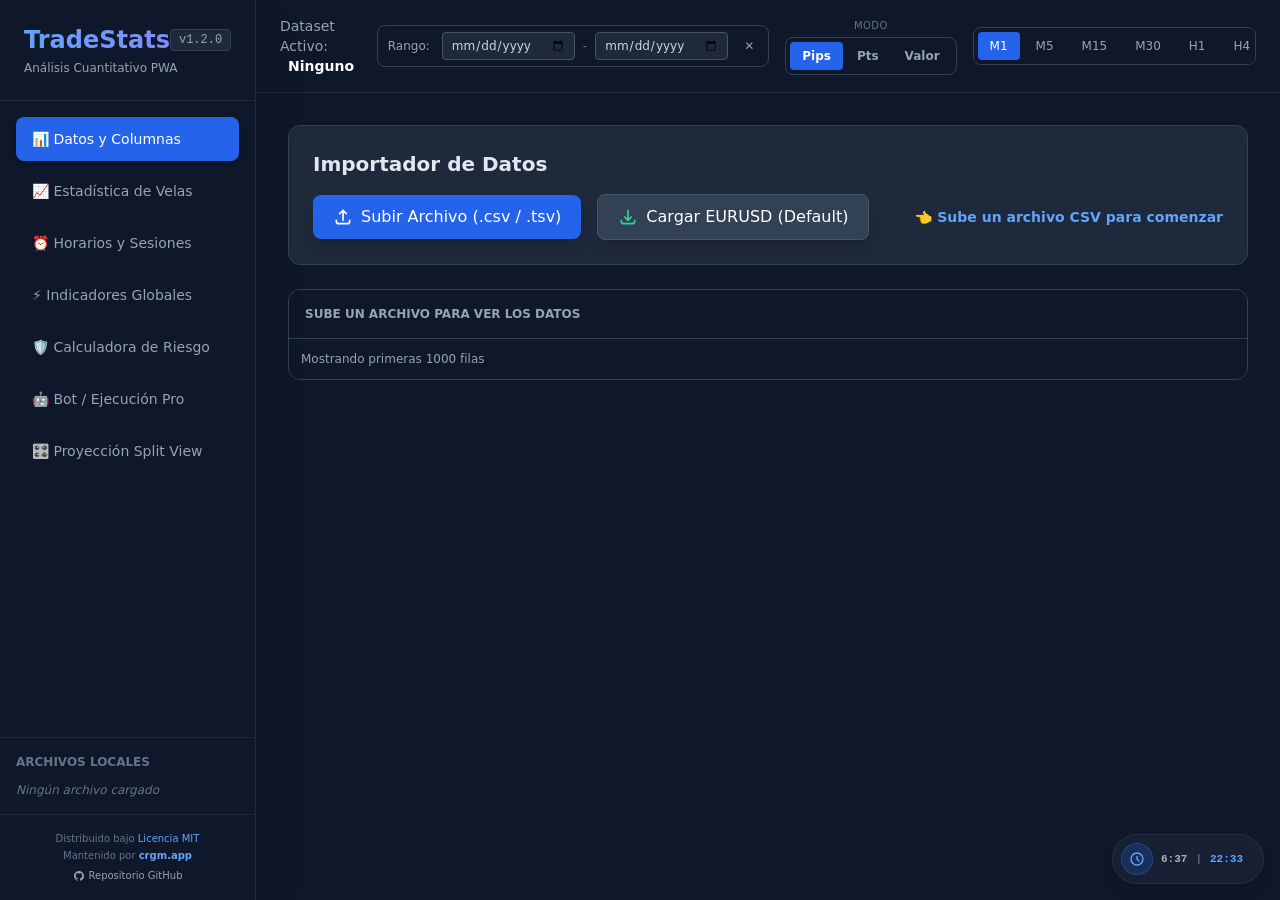
==== commit b26aff64: "update clock view" ====
--- a/index.html
+++ b/index.html
@@ -674,34 +674,34 @@
 
     <!-- Widget Flotante de Reloj -->
     <div id="floating-clock"
-        class="fixed bottom-4 right-4 bg-slate-800/60 md:bg-slate-800/95 border border-slate-700/50 md:border-slate-700 backdrop-blur-md shadow-lg rounded-full md:rounded-xl p-2 md:p-4 flex items-center gap-2 md:gap-4 z-50 transition-all duration-300 cursor-pointer overflow-hidden max-w-[calc(100vw-2rem)] hover:bg-slate-700/80 md:hover:bg-slate-700 md:hover:scale-105">
+        class="fixed bottom-4 right-4 bg-slate-800/60 border border-slate-700/50 backdrop-blur-md shadow-lg rounded-full p-2 flex items-center gap-2 z-50 transition-all duration-300 cursor-pointer overflow-hidden max-w-[calc(100vw-2rem)] hover:bg-slate-700/80">
         
         <!-- Icono siempre visible -->
         <div
-            class="w-8 h-8 md:w-10 md:h-10 bg-blue-600/20 rounded-full flex items-center justify-center border border-blue-500/30 shrink-0">
-            <svg class="w-4 h-4 md:w-5 md:h-5 text-blue-400" fill="none" stroke="currentColor" viewBox="0 0 24 24">
+            class="w-8 h-8 bg-blue-600/20 rounded-full flex items-center justify-center border border-blue-500/30 shrink-0">
+            <svg class="w-4 h-4 text-blue-400" fill="none" stroke="currentColor" viewBox="0 0 24 24">
                 <path stroke-linecap="round" stroke-linejoin="round" stroke-width="2"
                     d="M12 8v4l3 3m6-3a9 9 0 11-18 0 9 9 0 0118 0z"></path>
             </svg>
         </div>
         
-        <!-- Vista minimalista en móvil (Visible por defecto, oculto en md o cuando está expandido) -->
-        <div id="clock-mini" class="md:hidden pr-3 font-mono font-bold text-[11px] flex items-center gap-2 text-slate-300">
+        <!-- Vista minimalista (Visible por defecto, oculto cuando está expandido) -->
+        <div id="clock-mini" class="pr-3 font-mono font-bold text-[11px] flex items-center gap-2 text-slate-300">
             <span id="mini-mt5" class="opacity-80">--:--</span>
             <span class="opacity-40">|</span>
             <span id="mini-left" class="text-blue-400">--:--</span>
         </div>
 
-        <!-- Contenido detallado (Oculto en móvil por defecto, visible en md) -->
-        <div id="clock-details" class="flex items-center gap-3 md:gap-4 hidden md:flex opacity-0 md:opacity-100 transition-opacity duration-300 pr-2">
-            <div class="flex flex-col border-r border-slate-600/50 pr-3 md:pr-4">
-                <div class="text-[9px] md:text-[10px] text-slate-400 font-mono tracking-wider mb-0.5 whitespace-nowrap">HORA TRADING (MT5)</div>
-                <div id="clock-mt5-time" class="text-white font-mono font-bold text-lg md:text-xl leading-none">--:--:--</div>
-                <div id="clock-local-time" class="text-[8px] md:text-[9px] text-slate-500 font-mono mt-1 whitespace-nowrap">Local: --/--/-- --:--</div>
-            </div>
-            <div class="flex flex-col pl-1 md:pl-2 min-w-[60px] md:min-w-[80px]">
-                <div class="text-[9px] md:text-[10px] text-slate-400 font-mono tracking-wider mb-0.5 text-center whitespace-nowrap">FIN DE VELA</div>
-                <div id="clock-time-left" class="text-blue-400 font-mono font-bold text-lg md:text-xl leading-none text-center">--:--
+        <!-- Contenido detallado (Oculto por defecto) -->
+        <div id="clock-details" class="flex items-center gap-3 hidden opacity-0 transition-opacity duration-300 pr-2">
+            <div class="flex flex-col border-r border-slate-600/50 pr-3">
+                <div class="text-[9px] text-slate-400 font-mono tracking-wider mb-0.5 whitespace-nowrap">HORA TRADING (MT5)</div>
+                <div id="clock-mt5-time" class="text-white font-mono font-bold text-lg leading-none">--:--:--</div>
+                <div id="clock-local-time" class="text-[8px] text-slate-500 font-mono mt-1 whitespace-nowrap">Local: --/--/-- --:--</div>
+            </div>
+            <div class="flex flex-col pl-1 min-w-[60px]">
+                <div class="text-[9px] text-slate-400 font-mono tracking-wider mb-0.5 text-center whitespace-nowrap">FIN DE VELA</div>
+                <div id="clock-time-left" class="text-blue-400 font-mono font-bold text-lg leading-none text-center">--:--
                 </div>
             </div>
         </div>
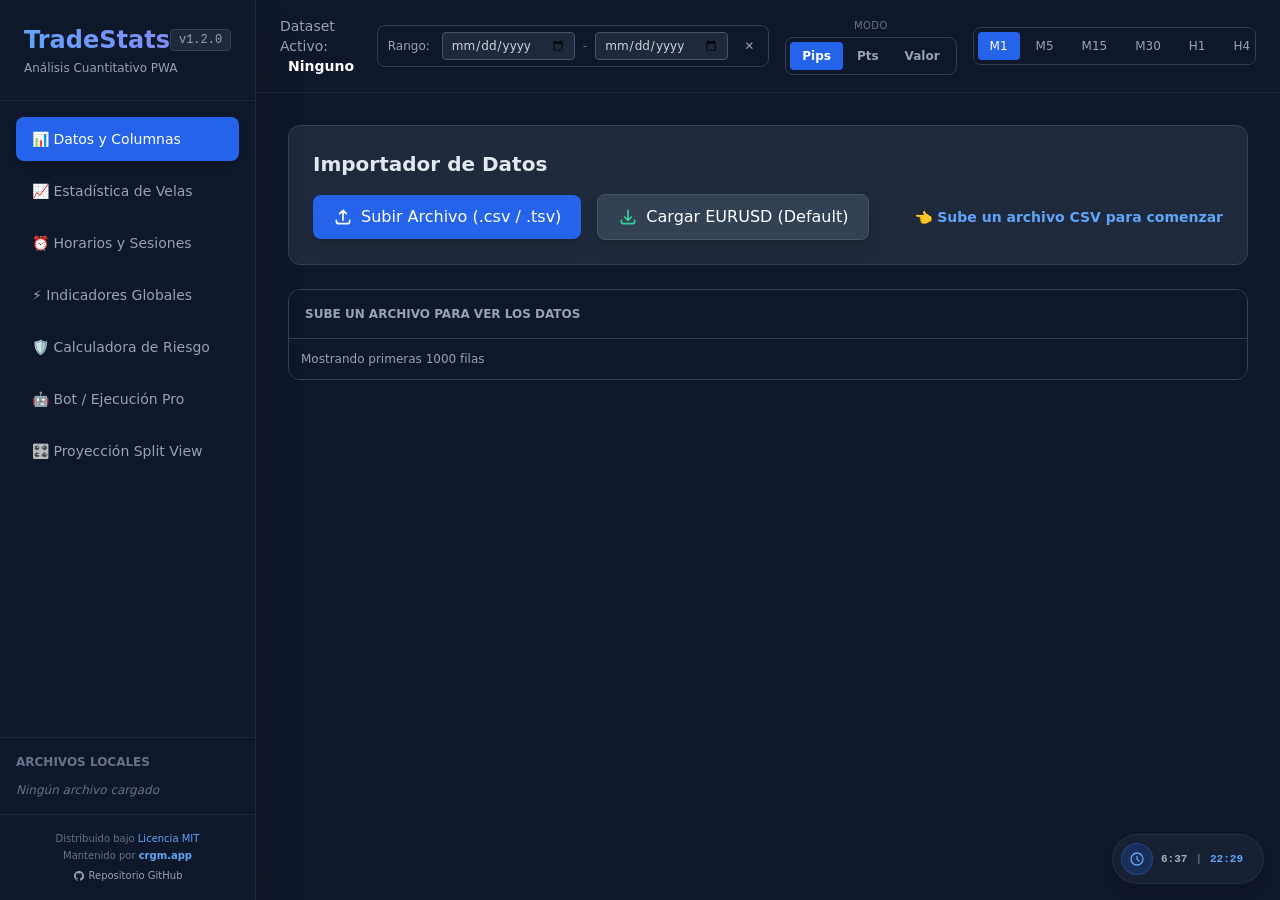
==== commit 7cd625ca: "update pwa ready to install" ====
--- a/index.html
+++ b/index.html
@@ -5,13 +5,18 @@
     <meta charset="UTF-8">
     <meta name="viewport" content="width=device-width, initial-scale=1.0">
     <title>TradeStats Offline Pro</title>
-    <!-- Referencias nativas para PWA (para cuando lo alojes en tu servidor) -->
+    <!-- Referencias nativas para PWA -->
     <link rel="manifest" href="manifest.json">
     <meta name="theme-color" content="#1e293b">
+    <meta name="mobile-web-app-capable" content="yes">
+    <meta name="apple-mobile-web-app-capable" content="yes">
+    <meta name="apple-mobile-web-app-status-bar-style" content="black-translucent">
+    <meta name="apple-mobile-web-app-title" content="TradeStats">
+    <link rel="apple-touch-icon" href="icon.svg">
 
     <!-- Tailwind CSS -->
-    <script src="tailwind.config.js?v=7"></script>
-    <script src="tailwindcss.js?v=7"></script>
+    <script src="tailwind.config.js?v=8"></script>
+    <script src="tailwindcss.js?v=8"></script>
     <link rel="stylesheet" href="style.css">
 </head>
 
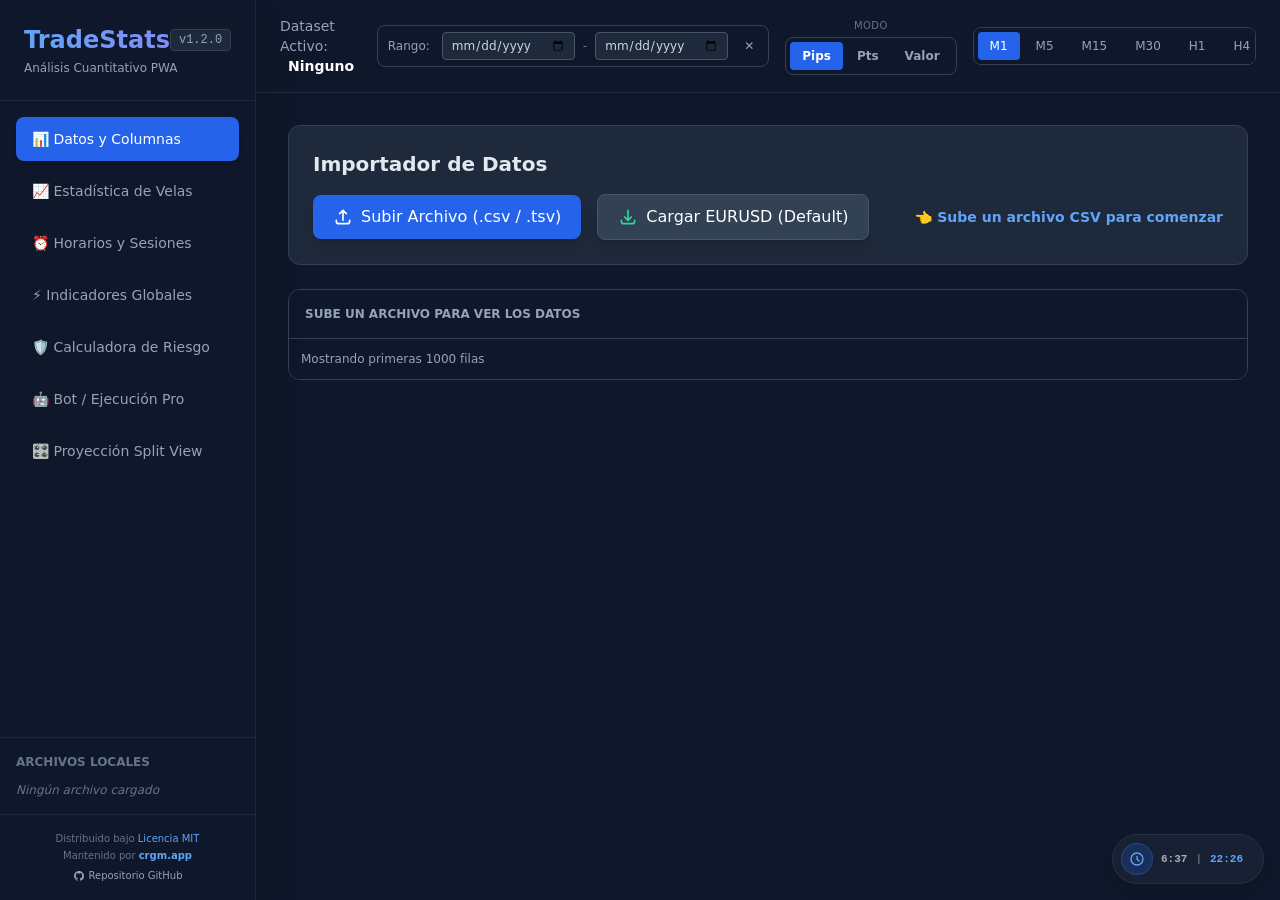
==== commit add08cb2: "update desending date" ====
--- a/index.html
+++ b/index.html
@@ -15,8 +15,8 @@
     <link rel="apple-touch-icon" href="icon.svg">
 
     <!-- Tailwind CSS -->
-    <script src="tailwind.config.js?v=8"></script>
-    <script src="tailwindcss.js?v=8"></script>
+    <script src="tailwind.config.js?v=9"></script>
+    <script src="tailwindcss.js?v=9"></script>
     <link rel="stylesheet" href="style.css">
 </head>
 
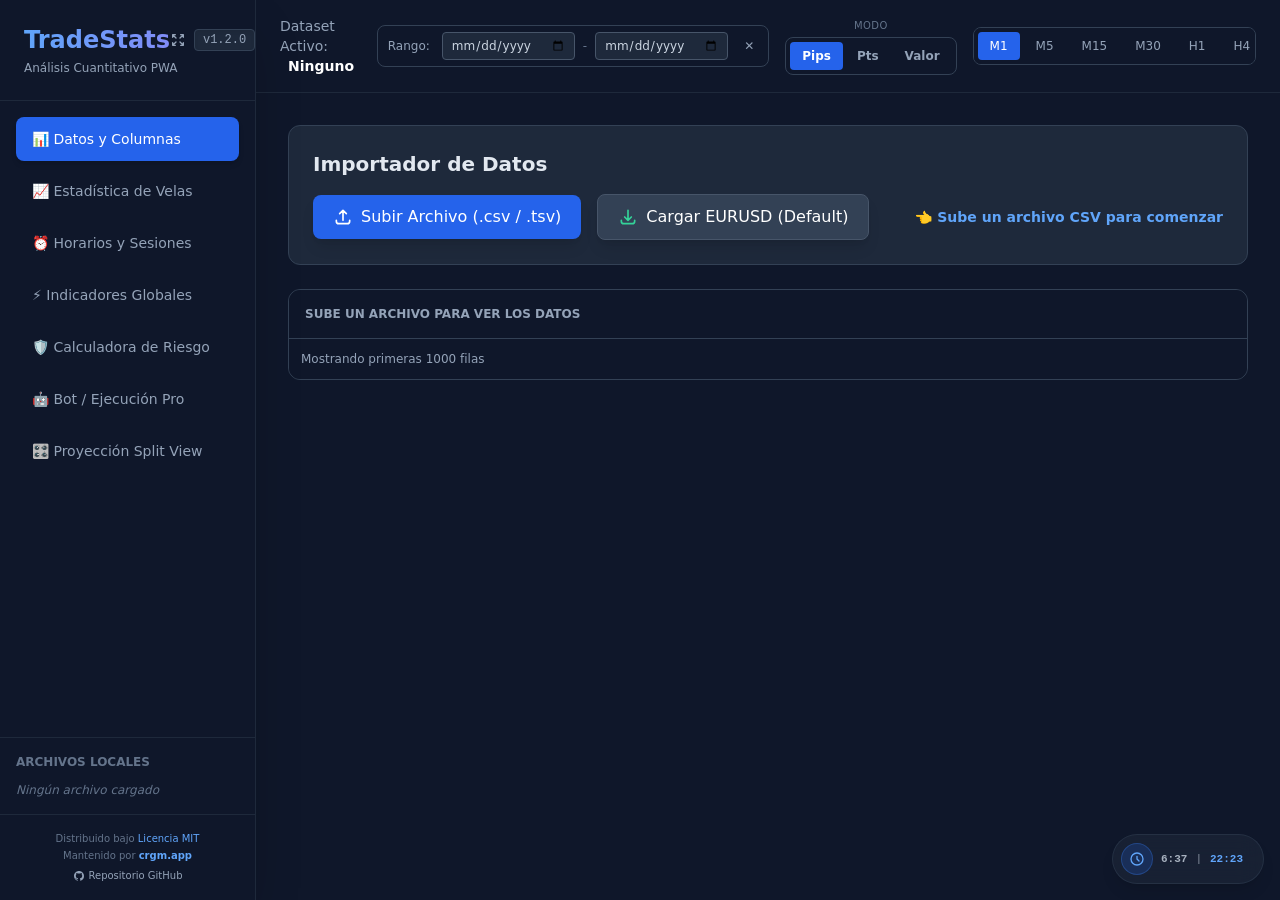
==== commit d161217c: "update add a full screen icon" ====
--- a/index.html
+++ b/index.html
@@ -36,8 +36,13 @@
                 <h1
                     class="text-2xl font-bold bg-clip-text text-transparent bg-gradient-to-r from-blue-400 to-indigo-400">
                     TradeStats</h1>
-                <span id="app-version-label"
-                    class="text-xs font-mono bg-slate-800 text-slate-400 px-2 py-0.5 rounded border border-slate-700 shadow-inner cursor-pointer select-none">v1.2.0</span>
+                <div class="flex items-center gap-2">
+                    <button id="btn-fullscreen" class="text-slate-400 hover:text-white transition-colors" onclick="toggleFullScreen()" title="Pantalla Completa">
+                        <svg class="w-4 h-4" fill="none" stroke="currentColor" viewBox="0 0 24 24"><path stroke-linecap="round" stroke-linejoin="round" stroke-width="2" d="M4 8V4m0 0h4M4 4l5 5m11-1V4m0 0h-4m4 0l-5 5M4 16v4m0 0h4m-4 0l5-5m11 5l-5-5m5 5v-4m0 4h-4"></path></svg>
+                    </button>
+                    <span id="app-version-label"
+                        class="text-xs font-mono bg-slate-800 text-slate-400 px-2 py-0.5 rounded border border-slate-700 shadow-inner cursor-pointer select-none">v1.2.0</span>
+                </div>
             </div>
             <p class="text-xs text-slate-400 mt-1">Análisis Cuantitativo PWA</p>
             <button id="btn-update-app"
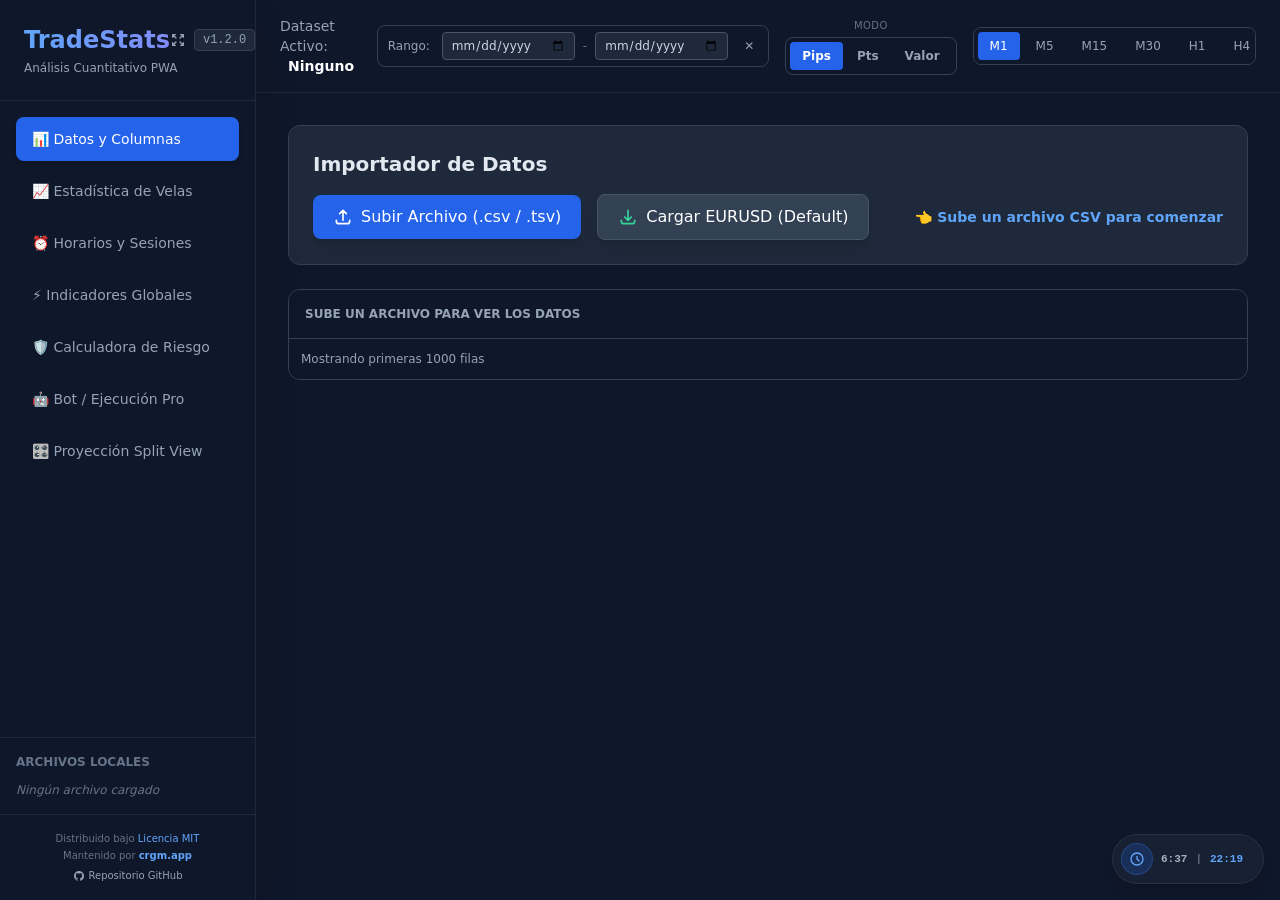
==== commit c18a0a23: "update a buttom for install app" ====
--- a/index.html
+++ b/index.html
@@ -12,7 +12,7 @@
     <meta name="apple-mobile-web-app-capable" content="yes">
     <meta name="apple-mobile-web-app-status-bar-style" content="black-translucent">
     <meta name="apple-mobile-web-app-title" content="TradeStats">
-    <link rel="apple-touch-icon" href="icon.svg">
+    <link rel="apple-touch-icon" href="icon-192.png">
 
     <!-- Tailwind CSS -->
     <script src="tailwind.config.js?v=9"></script>
@@ -37,8 +37,13 @@
                     class="text-2xl font-bold bg-clip-text text-transparent bg-gradient-to-r from-blue-400 to-indigo-400">
                     TradeStats</h1>
                 <div class="flex items-center gap-2">
-                    <button id="btn-fullscreen" class="text-slate-400 hover:text-white transition-colors" onclick="toggleFullScreen()" title="Pantalla Completa">
-                        <svg class="w-4 h-4" fill="none" stroke="currentColor" viewBox="0 0 24 24"><path stroke-linecap="round" stroke-linejoin="round" stroke-width="2" d="M4 8V4m0 0h4M4 4l5 5m11-1V4m0 0h-4m4 0l-5 5M4 16v4m0 0h4m-4 0l5-5m11 5l-5-5m5 5v-4m0 4h-4"></path></svg>
+                    <button id="btn-fullscreen" class="text-slate-400 hover:text-white transition-colors"
+                        onclick="toggleFullScreen()" title="Pantalla Completa">
+                        <svg class="w-4 h-4" fill="none" stroke="currentColor" viewBox="0 0 24 24">
+                            <path stroke-linecap="round" stroke-linejoin="round" stroke-width="2"
+                                d="M4 8V4m0 0h4M4 4l5 5m11-1V4m0 0h-4m4 0l-5 5M4 16v4m0 0h4m-4 0l5-5m11 5l-5-5m5 5v-4m0 4h-4">
+                            </path>
+                        </svg>
                     </button>
                     <span id="app-version-label"
                         class="text-xs font-mono bg-slate-800 text-slate-400 px-2 py-0.5 rounded border border-slate-700 shadow-inner cursor-pointer select-none">v1.2.0</span>
@@ -48,6 +53,10 @@
             <button id="btn-update-app"
                 class="hidden mt-3 w-full bg-emerald-600 hover:bg-emerald-500 text-white text-xs font-bold py-2 px-4 rounded shadow-lg transition-all animate-pulse">
                 ✨ ¡Nueva versión disponible! Actualizar
+            </button>
+            <button id="btn-install-app"
+                class="hidden mt-3 w-full bg-blue-600 hover:bg-blue-500 text-white text-xs font-bold py-2 px-4 rounded shadow-lg transition-all">
+                📲 Instalar App en Android
             </button>
         </div>
         <nav class="flex-1 p-4 space-y-2 overflow-y-auto" id="nav-tabs">
@@ -88,12 +97,21 @@
                 <li class="text-slate-500 italic text-xs">Ningún archivo cargado</li>
             </ul>
         </div>
-        
+
         <!-- Footer / Licencia -->
         <div class="p-4 border-t border-slate-800 text-[10px] text-slate-500 text-center leading-relaxed mt-auto">
-            <p>Distribuido bajo <a href="#" onclick="document.getElementById('license-modal').classList.remove('hidden')" class="text-blue-400 hover:underline">Licencia MIT</a></p>
-            <p>Mantenido por <a href="https://crgm.app" target="_blank" class="text-blue-400 font-semibold hover:underline">crgm.app</a></p>
-            <p class="mt-1"><a href="https://github.com/robindanilo2218/trd_crgm" target="_blank" class="text-slate-400 hover:text-white flex items-center justify-center gap-1 transition-colors"><svg class="w-3 h-3" fill="currentColor" viewBox="0 0 24 24"><path fill-rule="evenodd" d="M12 2C6.477 2 2 6.484 2 12.017c0 4.425 2.865 8.18 6.839 9.504.5.092.682-.217.682-.483 0-.237-.008-.868-.013-1.703-2.782.605-3.369-1.343-3.369-1.343-.454-1.158-1.11-1.466-1.11-1.466-.908-.62.069-.608.069-.608 1.003.07 1.531 1.032 1.531 1.032.892 1.53 2.341 1.088 2.91.832.092-.647.35-1.088.636-1.338-2.22-.253-4.555-1.113-4.555-4.951 0-1.093.39-1.988 1.029-2.688-.103-.253-.446-1.272.098-2.65 0 0 .84-.27 2.75 1.026A9.564 9.564 0 0112 6.844c.85.004 1.705.115 2.504.337 1.909-1.296 2.747-1.027 2.747-1.027.546 1.379.202 2.398.1 2.651.64.7 1.028 1.595 1.028 2.688 0 3.848-2.339 4.695-4.566 4.943.359.309.678.92.678 1.855 0 1.338-.012 2.419-.012 2.747 0 .268.18.58.688.482A10.019 10.019 0 0022 12.017C22 6.484 17.522 2 12 2z" clip-rule="evenodd"></path></svg> Repositorio GitHub</a></p>
+            <p>Distribuido bajo <a href="#"
+                    onclick="document.getElementById('license-modal').classList.remove('hidden')"
+                    class="text-blue-400 hover:underline">Licencia MIT</a></p>
+            <p>Mantenido por <a href="https://crgm.app" target="_blank"
+                    class="text-blue-400 font-semibold hover:underline">crgm.app</a></p>
+            <p class="mt-1"><a href="https://github.com/robindanilo2218/trd_crgm" target="_blank"
+                    class="text-slate-400 hover:text-white flex items-center justify-center gap-1 transition-colors"><svg
+                        class="w-3 h-3" fill="currentColor" viewBox="0 0 24 24">
+                        <path fill-rule="evenodd"
+                            d="M12 2C6.477 2 2 6.484 2 12.017c0 4.425 2.865 8.18 6.839 9.504.5.092.682-.217.682-.483 0-.237-.008-.868-.013-1.703-2.782.605-3.369-1.343-3.369-1.343-.454-1.158-1.11-1.466-1.11-1.466-.908-.62.069-.608.069-.608 1.003.07 1.531 1.032 1.531 1.032.892 1.53 2.341 1.088 2.91.832.092-.647.35-1.088.636-1.338-2.22-.253-4.555-1.113-4.555-4.951 0-1.093.39-1.988 1.029-2.688-.103-.253-.446-1.272.098-2.65 0 0 .84-.27 2.75 1.026A9.564 9.564 0 0112 6.844c.85.004 1.705.115 2.504.337 1.909-1.296 2.747-1.027 2.747-1.027.546 1.379.202 2.398.1 2.651.64.7 1.028 1.595 1.028 2.688 0 3.848-2.339 4.695-4.566 4.943.359.309.678.92.678 1.855 0 1.338-.012 2.419-.012 2.747 0 .268.18.58.688.482A10.019 10.019 0 0022 12.017C22 6.484 17.522 2 12 2z"
+                            clip-rule="evenodd"></path>
+                    </svg> Repositorio GitHub</a></p>
         </div>
     </aside>
 
@@ -215,7 +233,8 @@
                         <button id="btn-load-default"
                             class="bg-slate-700 hover:bg-slate-600 border border-slate-600 text-white px-5 py-2.5 rounded-lg cursor-pointer transition shadow-lg font-medium flex items-center gap-2">
                             <svg class="w-5 h-5 text-emerald-400" fill="none" stroke="currentColor" viewBox="0 0 24 24">
-                                <path stroke-linecap="round" stroke-linejoin="round" stroke-width="2" d="M4 16v1a3 3 0 003 3h10a3 3 0 003-3v-1m-4-4l-4 4m0 0l-4-4m4 4V4"></path>
+                                <path stroke-linecap="round" stroke-linejoin="round" stroke-width="2"
+                                    d="M4 16v1a3 3 0 003 3h10a3 3 0 003-3v-1m-4-4l-4 4m0 0l-4-4m4 4V4"></path>
                             </svg>
                             Cargar EURUSD (Default)
                         </button>
@@ -685,7 +704,7 @@
     <!-- Widget Flotante de Reloj -->
     <div id="floating-clock"
         class="fixed bottom-4 right-4 bg-slate-800/60 border border-slate-700/50 backdrop-blur-md shadow-lg rounded-full p-2 flex items-center gap-2 z-50 transition-all duration-300 cursor-pointer overflow-hidden max-w-[calc(100vw-2rem)] hover:bg-slate-700/80">
-        
+
         <!-- Icono siempre visible -->
         <div
             class="w-8 h-8 bg-blue-600/20 rounded-full flex items-center justify-center border border-blue-500/30 shrink-0">
@@ -694,7 +713,7 @@
                     d="M12 8v4l3 3m6-3a9 9 0 11-18 0 9 9 0 0118 0z"></path>
             </svg>
         </div>
-        
+
         <!-- Vista minimalista (Visible por defecto, oculto cuando está expandido) -->
         <div id="clock-mini" class="pr-3 font-mono font-bold text-[11px] flex items-center gap-2 text-slate-300">
             <span id="mini-mt5" class="opacity-80">--:--</span>
@@ -705,57 +724,78 @@
         <!-- Contenido detallado (Oculto por defecto) -->
         <div id="clock-details" class="flex items-center gap-3 hidden opacity-0 transition-opacity duration-300 pr-2">
             <div class="flex flex-col border-r border-slate-600/50 pr-3">
-                <div class="text-[9px] text-slate-400 font-mono tracking-wider mb-0.5 whitespace-nowrap">HORA TRADING (MT5)</div>
+                <div class="text-[9px] text-slate-400 font-mono tracking-wider mb-0.5 whitespace-nowrap">HORA TRADING
+                    (MT5)</div>
                 <div id="clock-mt5-time" class="text-white font-mono font-bold text-lg leading-none">--:--:--</div>
-                <div id="clock-local-time" class="text-[8px] text-slate-500 font-mono mt-1 whitespace-nowrap">Local: --/--/-- --:--</div>
+                <div id="clock-local-time" class="text-[8px] text-slate-500 font-mono mt-1 whitespace-nowrap">Local:
+                    --/--/-- --:--</div>
             </div>
             <div class="flex flex-col pl-1 min-w-[60px]">
-                <div class="text-[9px] text-slate-400 font-mono tracking-wider mb-0.5 text-center whitespace-nowrap">FIN DE VELA</div>
-                <div id="clock-time-left" class="text-blue-400 font-mono font-bold text-lg leading-none text-center">--:--
+                <div class="text-[9px] text-slate-400 font-mono tracking-wider mb-0.5 text-center whitespace-nowrap">FIN
+                    DE VELA</div>
+                <div id="clock-time-left" class="text-blue-400 font-mono font-bold text-lg leading-none text-center">
+                    --:--
                 </div>
             </div>
         </div>
     </div>
 
     <!-- MODAL LICENCIA MIT -->
-    <div id="license-modal" class="fixed inset-0 bg-slate-900/80 z-[100] hidden flex items-center justify-center backdrop-blur-sm p-4">
-        <div class="bg-slate-800 border border-slate-700 rounded-xl shadow-2xl max-w-2xl w-full flex flex-col max-h-[90vh]">
+    <div id="license-modal"
+        class="fixed inset-0 bg-slate-900/80 z-[100] hidden flex items-center justify-center backdrop-blur-sm p-4">
+        <div
+            class="bg-slate-800 border border-slate-700 rounded-xl shadow-2xl max-w-2xl w-full flex flex-col max-h-[90vh]">
             <div class="p-5 border-b border-slate-700 flex justify-between items-center bg-slate-850 rounded-t-xl">
                 <h3 class="text-lg font-bold text-white flex items-center gap-2">
-                    <svg class="w-5 h-5 text-blue-400" fill="none" stroke="currentColor" viewBox="0 0 24 24"><path stroke-linecap="round" stroke-linejoin="round" stroke-width="2" d="M9 12h6m-6 4h6m2 5H7a2 2 0 01-2-2V5a2 2 0 012-2h5.586a1 1 0 01.707.293l5.414 5.414a1 1 0 01.293.707V19a2 2 0 01-2 2z"></path></svg>
+                    <svg class="w-5 h-5 text-blue-400" fill="none" stroke="currentColor" viewBox="0 0 24 24">
+                        <path stroke-linecap="round" stroke-linejoin="round" stroke-width="2"
+                            d="M9 12h6m-6 4h6m2 5H7a2 2 0 01-2-2V5a2 2 0 012-2h5.586a1 1 0 01.707.293l5.414 5.414a1 1 0 01.293.707V19a2 2 0 01-2 2z">
+                        </path>
+                    </svg>
                     Licencia MIT
                 </h3>
-                <button onclick="document.getElementById('license-modal').classList.add('hidden')" class="text-slate-400 hover:text-white transition-colors">
-                    <svg class="w-6 h-6" fill="none" stroke="currentColor" viewBox="0 0 24 24"><path stroke-linecap="round" stroke-linejoin="round" stroke-width="2" d="M6 18L18 6M6 6l12 12"></path></svg>
+                <button onclick="document.getElementById('license-modal').classList.add('hidden')"
+                    class="text-slate-400 hover:text-white transition-colors">
+                    <svg class="w-6 h-6" fill="none" stroke="currentColor" viewBox="0 0 24 24">
+                        <path stroke-linecap="round" stroke-linejoin="round" stroke-width="2" d="M6 18L18 6M6 6l12 12">
+                        </path>
+                    </svg>
                 </button>
             </div>
-            <div class="p-6 overflow-y-auto font-mono text-sm text-slate-300 leading-relaxed whitespace-pre-wrap">MIT License
-
-Copyright (c) 2026 Robin Gregorio
-
-Permission is hereby granted, free of charge, to any person obtaining a copy
-of this software and associated documentation files (the "Software"), to deal
-in the Software without restriction, including without limitation the rights
-to use, copy, modify, merge, publish, distribute, sublicense, and/or sell
-copies of the Software, and to permit persons to whom the Software is
-furnished to do so, subject to the following conditions:
-
-The above copyright notice and this permission notice shall be included in all
-copies or substantial portions of the Software.
-
-THE SOFTWARE IS PROVIDED "AS IS", WITHOUT WARRANTY OF ANY KIND, EXPRESS OR
-IMPLIED, INCLUDING BUT NOT LIMITED TO THE WARRANTIES OF MERCHANTABILITY,
-FITNESS FOR A PARTICULAR PURPOSE AND NONINFRINGEMENT. IN NO EVENT SHALL THE
-AUTHORS OR COPYRIGHT HOLDERS BE LIABLE FOR ANY CLAIM, DAMAGES OR OTHER
-LIABILITY, WHETHER IN AN ACTION OF CONTRACT, TORT OR OTHERWISE, ARISING FROM,
-OUT OF OR IN CONNECTION WITH THE SOFTWARE OR THE USE OR OTHER DEALINGS IN THE
-SOFTWARE.</div>
-            <div class="p-4 border-t border-slate-700 bg-slate-850 rounded-b-xl flex justify-between items-center text-xs">
-                <a href="https://opensource.org/licenses/MIT" target="_blank" class="text-blue-400 hover:underline flex items-center gap-1">
-                    <svg class="w-4 h-4" fill="none" stroke="currentColor" viewBox="0 0 24 24"><path stroke-linecap="round" stroke-linejoin="round" stroke-width="2" d="M10 6H6a2 2 0 00-2 2v10a2 2 0 002 2h10a2 2 0 002-2v-4M14 4h6m0 0v6m0-6L10 14"></path></svg>
+            <div class="p-6 overflow-y-auto font-mono text-sm text-slate-300 leading-relaxed whitespace-pre-wrap">MIT
+                License
+
+                Copyright (c) 2026 Robin Gregorio
+
+                Permission is hereby granted, free of charge, to any person obtaining a copy
+                of this software and associated documentation files (the "Software"), to deal
+                in the Software without restriction, including without limitation the rights
+                to use, copy, modify, merge, publish, distribute, sublicense, and/or sell
+                copies of the Software, and to permit persons to whom the Software is
+                furnished to do so, subject to the following conditions:
+
+                The above copyright notice and this permission notice shall be included in all
+                copies or substantial portions of the Software.
+
+                THE SOFTWARE IS PROVIDED "AS IS", WITHOUT WARRANTY OF ANY KIND, EXPRESS OR
+                IMPLIED, INCLUDING BUT NOT LIMITED TO THE WARRANTIES OF MERCHANTABILITY,
+                FITNESS FOR A PARTICULAR PURPOSE AND NONINFRINGEMENT. IN NO EVENT SHALL THE
+                AUTHORS OR COPYRIGHT HOLDERS BE LIABLE FOR ANY CLAIM, DAMAGES OR OTHER
+                LIABILITY, WHETHER IN AN ACTION OF CONTRACT, TORT OR OTHERWISE, ARISING FROM,
+                OUT OF OR IN CONNECTION WITH THE SOFTWARE OR THE USE OR OTHER DEALINGS IN THE
+                SOFTWARE.</div>
+            <div
+                class="p-4 border-t border-slate-700 bg-slate-850 rounded-b-xl flex justify-between items-center text-xs">
+                <a href="https://opensource.org/licenses/MIT" target="_blank"
+                    class="text-blue-400 hover:underline flex items-center gap-1">
+                    <svg class="w-4 h-4" fill="none" stroke="currentColor" viewBox="0 0 24 24">
+                        <path stroke-linecap="round" stroke-linejoin="round" stroke-width="2"
+                            d="M10 6H6a2 2 0 00-2 2v10a2 2 0 002 2h10a2 2 0 002-2v-4M14 4h6m0 0v6m0-6L10 14"></path>
+                    </svg>
                     Ver definición oficial
                 </a>
-                <button onclick="document.getElementById('license-modal').classList.add('hidden')" class="bg-blue-600 hover:bg-blue-500 text-white px-4 py-2 rounded transition-colors font-medium">Aceptar</button>
+                <button onclick="document.getElementById('license-modal').classList.add('hidden')"
+                    class="bg-blue-600 hover:bg-blue-500 text-white px-4 py-2 rounded transition-colors font-medium">Aceptar</button>
             </div>
         </div>
     </div>
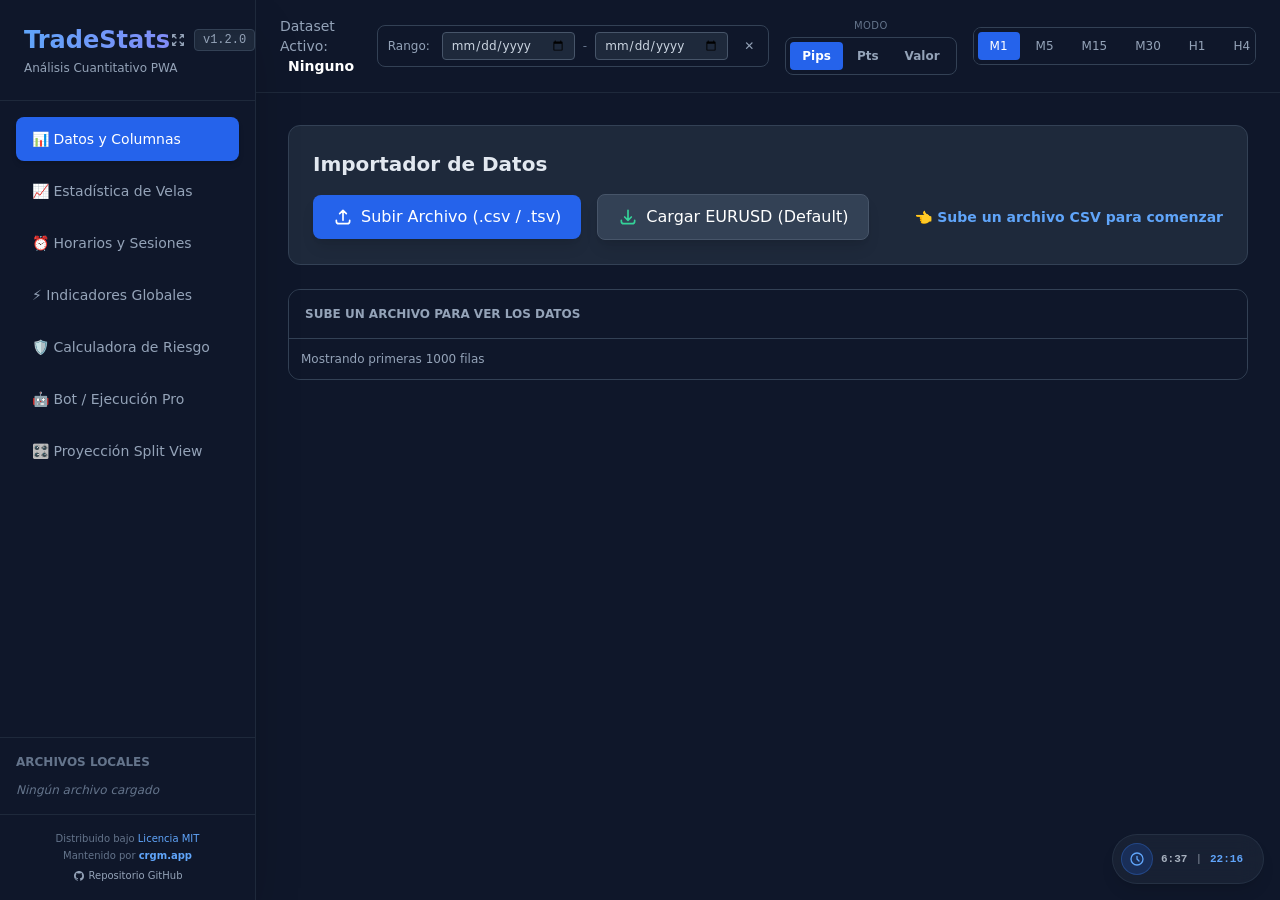
==== commit ca3f2df8: "update adjustable text in license" ====
--- a/index.html
+++ b/index.html
@@ -762,7 +762,9 @@
                     </svg>
                 </button>
             </div>
-            <div class="p-6 overflow-y-auto font-mono text-sm text-slate-300 leading-relaxed whitespace-pre-wrap">MIT
+            <div
+                class="p-4 sm:p-6 overflow-y-auto font-mono text-xs sm:text-sm text-slate-300 leading-relaxed whitespace-pre-wrap break-words">
+                MIT
                 License
 
                 Copyright (c) 2026 Robin Gregorio
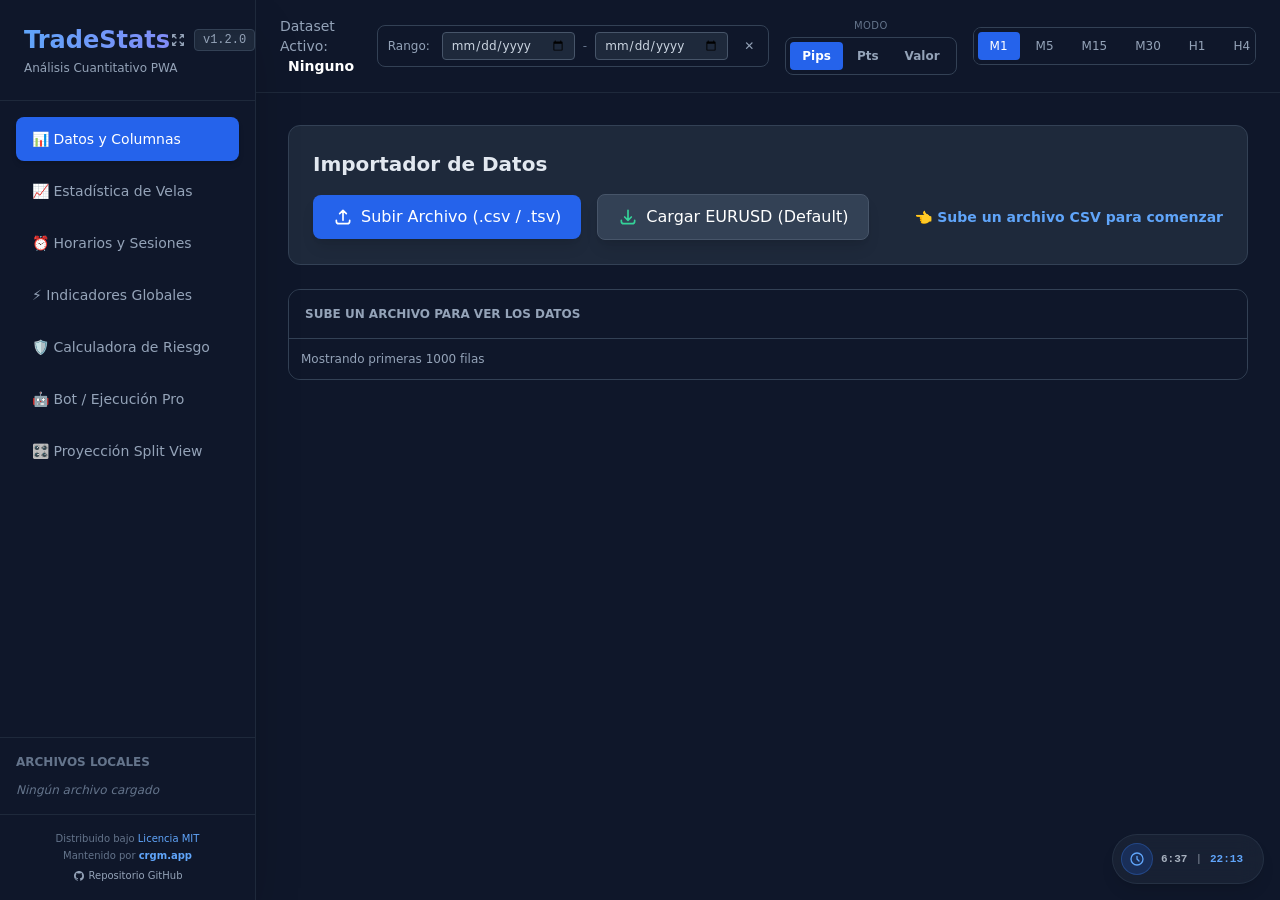
==== commit 4ec755e8: "text license size auto" ====
--- a/index.html
+++ b/index.html
@@ -763,9 +763,8 @@
                 </button>
             </div>
             <div
-                class="p-4 sm:p-6 overflow-y-auto font-mono text-xs sm:text-sm text-slate-300 leading-relaxed whitespace-pre-wrap break-words">
-                MIT
-                License
+                class="p-4 md:p-6 overflow-y-auto font-mono text-[10px] sm:text-xs md:text-sm text-slate-300 leading-relaxed whitespace-pre-wrap break-words text-left">
+                MIT License
 
                 Copyright (c) 2026 Robin Gregorio
 
